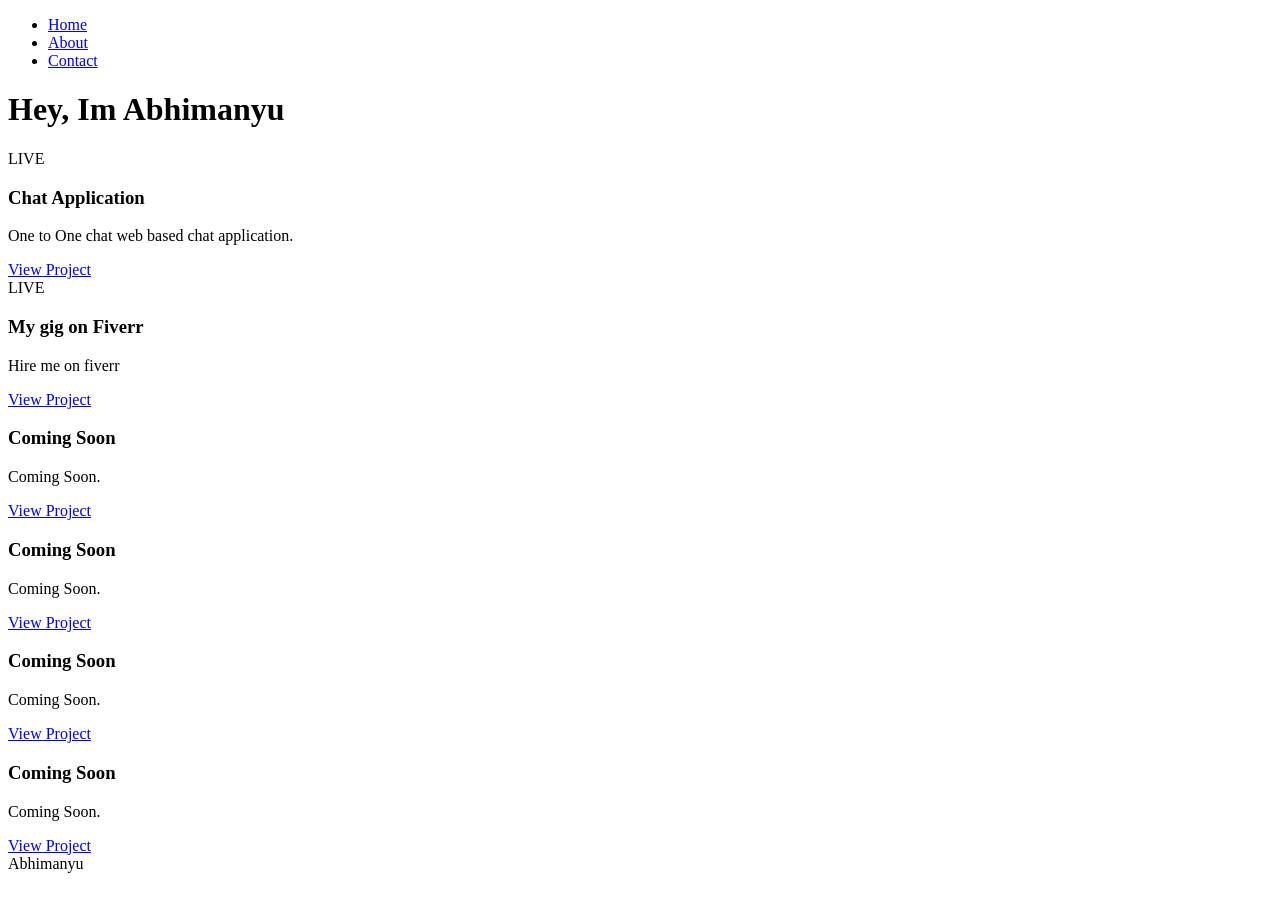
==== index.html @ e4839115 "Update index.html" ====
<!DOCTYPE html>
<html lang="en">
<head>
    <meta charset="UTF-8">
    <meta name="viewport" content="width=device-width, initial-scale=1.0">
    <title>My Portfolio</title>
    <link rel="stylesheet" href="style.css">
    <link rel="icon" type="image/png" href="https://raw.githubusercontent.com/kameno22/kameno22.github.io/refs/heads/main/resources/favicon.png">
</head>
<body>

    <div class="main-background-image-container"></div>
    <div id="starry-background"></div>

    <nav class="floating-navbar">
        <ul>
            <li><a href="index.html" class="active">Home</a></li>
            <li><a href="about.html">About</a></li>
            <li><a href="contact.html">Contact</a></li>
        </ul>
    </nav>

    <div class="page-wrapper">
        <header>
            <h1>Hey, Im <span class="title-name">Abhimanyu</span></h1>
        </header>

        <div class="cards-container">
            <div class="card">
                <div class="live-indicator">LIVE</div>
                <h3>Chat Application</h3>
                <p>One to One chat web based chat application.</p>
                <a href="https://conecta-tpg1.onrender.com/" target="_blank" rel="noopener noreferrer">View Project</a>
            </div>
            <div class="card">
                <div class="live-indicator">LIVE</div>
                <h3>My gig on Fiverr</h3>
                <p>Hire me on fiverr</p>
                <a href="https://www.fiverr.com/s/8z8QyAg" target="_blank" rel="noopener noreferrer">View Project</a>
            </div>
            <div class="card">
              <!-- <div class="live-indicator">LIVE</div> -->  
                <h3>Coming Soon</h3>
                <p>Coming Soon.</p>
                <a href="#" target="_blank" rel="noopener noreferrer">View Project</a>
            </div>
            <div class="card">
                <!-- <div class="live-indicator">LIVE</div> -->
                <h3>Coming Soon</h3>
                <p>Coming Soon.</p>
                <a href="#" target="_blank" rel="noopener noreferrer">View Project</a>
            </div>
            <div class="card">
                <!-- <div class="live-indicator">LIVE</div> -->
                <h3>Coming Soon</h3>
                <p>Coming Soon.</p>
                <a href="#" target="_blank" rel="noopener noreferrer">View Project</a>
            </div>
            <!-- <div class="live-indicator">LIVE</div> -->
            <div class="card">
                <h3>Coming Soon</h3>
                <p>Coming Soon.</p>
                <a href="#" target="_blank" rel="noopener noreferrer">View Project</a>
            </div>
        </div>
    </div> <div class="signature">Abhimanyu</div>

    <script src="script.js" defer></script>
</body>
</html>
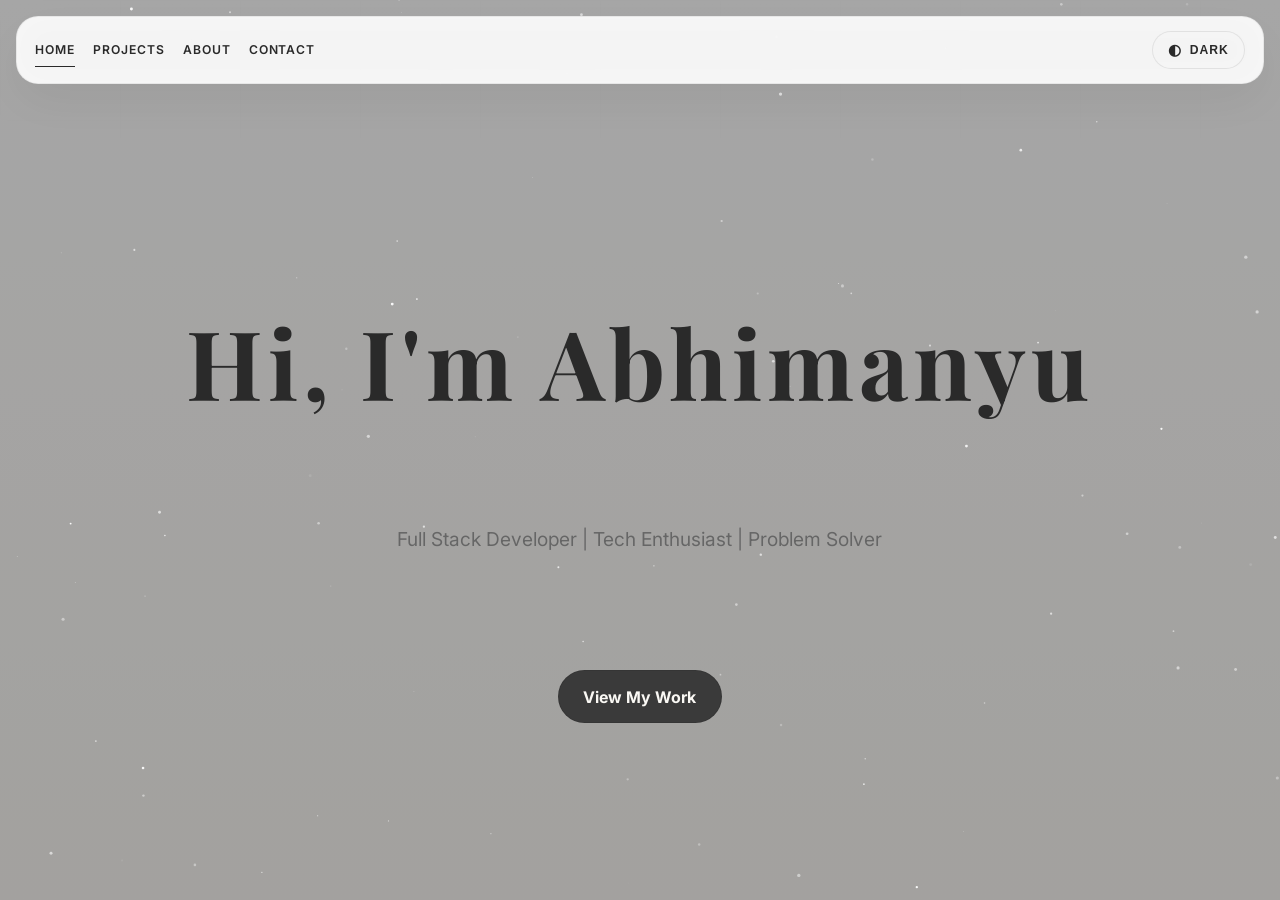
==== commit 8ce6bedc: "ui revamp" ====
--- a/index.html
+++ b/index.html
@@ -3,68 +3,48 @@
 <head>
     <meta charset="UTF-8">
     <meta name="viewport" content="width=device-width, initial-scale=1.0">
-    <title>My Portfolio</title>
+    <title>Home</title>
     <link rel="stylesheet" href="style.css">
     <link rel="icon" type="image/png" href="https://raw.githubusercontent.com/kameno22/kameno22.github.io/refs/heads/main/resources/favicon.png">
 </head>
 <body>
+    <canvas id="starCanvas"></canvas>
 
-    <div class="main-background-image-container"></div>
-    <div id="starry-background"></div>
+    <button class="hamburger-menu" id="hamburgerBtn" aria-label="Toggle menu" aria-expanded="false">
+        <span></span>
+        <span></span>
+        <span></span>
+    </button>
 
-    <nav class="floating-navbar">
-        <ul>
+    <div class="sidebar-overlay" id="sidebarOverlay"></div>
+
+    <nav class="floating-navbar" id="sidebarDrawer">
+        <ul class="navbar-links" id="navbarLinks">
             <li><a href="index.html" class="active">Home</a></li>
+            <li><a href="project.html">Projects</a></li>
             <li><a href="about.html">About</a></li>
             <li><a href="contact.html">Contact</a></li>
         </ul>
+        <button class="theme-toggle" type="button" data-theme-toggle aria-pressed="false">
+            <span class="theme-toggle-icon">◐</span>
+            <span data-theme-label>Light</span>
+        </button>
     </nav>
 
-    <div class="page-wrapper">
-        <header>
-            <h1>Hey, Im <span class="title-name">Abhimanyu</span></h1>
+    <div class="container">
+        <header class="hero-header">
+            <h1>Hi, I'm <span class="accent">Abhimanyu</span></h1>
+            <p>Full Stack Developer | Tech Enthusiast | Problem Solver</p>
+            <a href="project.html" class="cta-button">View My Work</a>
         </header>
 
-        <div class="cards-container">
-            <div class="card">
-                <div class="live-indicator">LIVE</div>
-                <h3>Chat Application</h3>
-                <p>One to One chat web based chat application.</p>
-                <a href="https://conecta-tpg1.onrender.com/" target="_blank" rel="noopener noreferrer">View Project</a>
-            </div>
-            <div class="card">
-                <div class="live-indicator">LIVE</div>
-                <h3>My gig on Fiverr</h3>
-                <p>Hire me on fiverr</p>
-                <a href="https://www.fiverr.com/s/8z8QyAg" target="_blank" rel="noopener noreferrer">View Project</a>
-            </div>
-            <div class="card">
-              <!-- <div class="live-indicator">LIVE</div> -->  
-                <h3>Coming Soon</h3>
-                <p>Coming Soon.</p>
-                <a href="#" target="_blank" rel="noopener noreferrer">View Project</a>
-            </div>
-            <div class="card">
-                <!-- <div class="live-indicator">LIVE</div> -->
-                <h3>Coming Soon</h3>
-                <p>Coming Soon.</p>
-                <a href="#" target="_blank" rel="noopener noreferrer">View Project</a>
-            </div>
-            <div class="card">
-                <!-- <div class="live-indicator">LIVE</div> -->
-                <h3>Coming Soon</h3>
-                <p>Coming Soon.</p>
-                <a href="#" target="_blank" rel="noopener noreferrer">View Project</a>
-            </div>
-            <!-- <div class="live-indicator">LIVE</div> -->
-            <div class="card">
-                <h3>Coming Soon</h3>
-                <p>Coming Soon.</p>
-                <a href="#" target="_blank" rel="noopener noreferrer">View Project</a>
-            </div>
-        </div>
-    </div> <div class="signature">Abhimanyu</div>
 
-    <script src="script.js" defer></script>
+    </div>
+
+    <footer>
+        <p>&copy; 2026 Abhimanyu. All rights reserved.</p>
+    </footer>
+
+    <script src="script.js"></script>
 </body>
 </html>
--- a/style.css
+++ b/style.css
@@ -0,0 +1,734 @@
+@import url('https://fonts.googleapis.com/css2?family=Playfair+Display:wght@500;600;700&family=Inter:wght@300;400;500;600;700&display=swap');
+
+:root {
+    --bg-primary: #000000;
+    --bg-secondary: #090909;
+    --surface-primary: rgba(255, 255, 255, 0.05);
+    --surface-secondary: rgba(255, 255, 255, 0.08);
+    --text-primary: #f7f7f7;
+    --text-secondary: #b8b8b8;
+    --border-color: rgba(255, 255, 255, 0.12);
+    --shadow-color: rgba(0, 0, 0, 0.38);
+    --accent-primary: #ffffff;
+    --accent-secondary: #d9d9d9;
+    --navbar-bg: rgba(8, 8, 8, 0.78);
+    --navbar-border: rgba(255, 255, 255, 0.14);
+    --star-color: rgba(255, 255, 255, 0.92);
+}
+
+body.theme-light {
+    --bg-primary: #faf8f4;
+    --bg-secondary: #ffffff;
+    --surface-primary: rgba(0, 0, 0, 0.04);
+    --surface-secondary: rgba(0, 0, 0, 0.06);
+    --text-primary: #2a2a2a;
+    --text-secondary: #666666;
+    --border-color: rgba(0, 0, 0, 0.08);
+    --shadow-color: rgba(0, 0, 0, 0.06);
+    --accent-primary: #3a3a3a;
+    --accent-secondary: #5a5a5a;
+    --navbar-bg: rgba(255, 255, 255, 0.92);
+    --navbar-border: rgba(0, 0, 0, 0.06);
+    --star-color: rgba(100, 100, 100, 0.5);
+}
+
+* {
+    box-sizing: border-box;
+    margin: 0;
+    padding: 0;
+}
+
+html {
+    scroll-behavior: smooth;
+}
+
+body {
+    min-height: 100vh;
+    overflow-x: hidden;
+    background:
+        radial-gradient(circle at 18% 18%, rgba(255, 255, 255, 0.06), transparent 26%),
+        radial-gradient(circle at 82% 12%, rgba(255, 255, 255, 0.05), transparent 22%),
+        linear-gradient(180deg, var(--bg-secondary), var(--bg-primary));
+    color: var(--text-primary);
+    font-family: 'Inter', -apple-system, BlinkMacSystemFont, 'Segoe UI', sans-serif;
+    position: relative;
+    transition: background-color 0.35s ease, color 0.35s ease;
+    display: flex;
+    flex-direction: column;
+    animation: siteFadeInBlur 0.7s ease both;
+}
+
+body::before {
+    content: '';
+    position: fixed;
+    inset: 0;
+    background-image: linear-gradient(rgba(255, 255, 255, 0.02) 1px, transparent 1px), linear-gradient(90deg, rgba(255, 255, 255, 0.02) 1px, transparent 1px);
+    background-size: 120px 120px;
+    mask-image: linear-gradient(to bottom, rgba(0, 0, 0, 0.55), transparent 80%);
+    pointer-events: none;
+    z-index: 0;
+}
+
+body.page-fade-out {
+    opacity: 0.92;
+}
+
+canvas#starCanvas {
+    position: fixed;
+    inset: 0;
+    width: 100%;
+    height: 100%;
+    display: block;
+    z-index: 1;
+    pointer-events: none;
+}
+
+.container,
+footer {
+    position: relative;
+    z-index: 2;
+}
+
+.floating-navbar {
+    position: fixed;
+    top: 16px;
+    left: 16px;
+    right: 16px;
+    width: calc(100% - 32px);
+    z-index: 20;
+    display: flex;
+    align-items: center;
+    justify-content: space-between;
+    gap: 16px;
+    padding: 14px 18px;
+    border-radius: 22px;
+    background: var(--navbar-bg);
+    border: 1px solid var(--navbar-border);
+    backdrop-filter: blur(18px);
+    -webkit-backdrop-filter: blur(18px);
+    box-shadow: 0 18px 50px var(--shadow-color);
+}
+
+.hamburger-menu {
+    position: fixed;
+    top: 16px;
+    left: 16px;
+    z-index: 25;
+    display: none;
+    flex-direction: column;
+    gap: 5px;
+    background: none;
+    border: none;
+    cursor: pointer;
+    padding: 8px;
+    align-items: center;
+    justify-content: center;
+}
+
+.hamburger-menu span {
+    width: 24px;
+    height: 2px;
+    background: var(--text-primary);
+    border-radius: 2px;
+    transition: all 0.3s ease;
+    display: block;
+}
+
+.hamburger-menu.active span:nth-child(1) {
+    transform: rotate(45deg) translate(8px, 8px);
+}
+
+.hamburger-menu.active span:nth-child(2) {
+    opacity: 0;
+}
+
+.hamburger-menu.active span:nth-child(3) {
+    transform: rotate(-45deg) translate(8px, -8px);
+}
+
+.sidebar-overlay {
+    display: none;
+    position: fixed;
+    top: 0;
+    left: 0;
+    right: 0;
+    bottom: 0;
+    background: rgba(0, 0, 0, 0.5);
+    z-index: 15;
+    opacity: 0;
+    pointer-events: none;
+    transition: opacity 0.3s ease;
+}
+
+.sidebar-overlay.active {
+    opacity: 1;
+    pointer-events: auto;
+}
+
+.navbar-links {
+    list-style: none;
+    display: flex;
+    align-items: center;
+    gap: 18px;
+    flex-wrap: wrap;
+}
+
+.floating-navbar a,
+.theme-toggle {
+    color: var(--text-primary);
+    text-decoration: none;
+    text-transform: uppercase;
+    letter-spacing: 0.08em;
+    font-size: 0.76rem;
+    font-weight: 600;
+}
+
+.floating-navbar a {
+    position: relative;
+    display: inline-flex;
+    align-items: center;
+    padding: 0.45rem 0;
+}
+
+.floating-navbar a::after {
+    content: '';
+    position: absolute;
+    left: 0;
+    bottom: -2px;
+    width: 100%;
+    height: 1px;
+    transform: scaleX(0);
+    transform-origin: left;
+    background: currentColor;
+    transition: transform 0.2s ease;
+}
+
+.floating-navbar a.active::after {
+    transform: scaleX(1);
+}
+
+.floating-navbar a:hover {
+    color: var(--accent-secondary);
+}
+
+.floating-navbar a:hover::after {
+    transform: scaleX(1);
+}
+
+.theme-toggle {
+    display: inline-flex;
+    align-items: center;
+    gap: 0.5rem;
+    border: 1px solid var(--border-color);
+    border-radius: 999px;
+    padding: 0.65rem 0.95rem;
+    background: rgba(255, 255, 255, 0.05);
+    cursor: pointer;
+    white-space: nowrap;
+}
+
+.theme-toggle-icon {
+    font-size: 0.95rem;
+    line-height: 1;
+}
+
+.container {
+    width: min(1180px, calc(100% - 32px));
+    margin: 0 auto;
+    flex: 1;
+}
+
+header {
+    min-height: 100vh;
+    display: grid;
+    place-items: center;
+    text-align: center;
+    padding: 6.5rem 0 4rem;
+}
+
+/* Reduce header height for about/contact pages */
+header:not(.hero-header) {
+    min-height: auto;
+    padding: 3rem 0 2rem;
+}
+
+/* Keep full-height hero on home page */
+header.hero-header {
+    min-height: 100vh;
+    padding: 6.5rem 0 4rem;
+}
+
+header.hero-header h1,
+header.hero-header p,
+header.hero-header .cta-button,
+.about-content h2,
+.about-content p,
+.contact-links .contact-link {
+    opacity: 0;
+    animation: liftUp 0.75s cubic-bezier(0.34, 1.56, 0.64, 1) both;
+}
+
+header.hero-header h1 {
+    animation-delay: 0.12s;
+}
+
+header.hero-header p {
+    animation-delay: 0.28s;
+}
+
+header.hero-header .cta-button {
+    animation-delay: 0.44s;
+}
+
+.about-content h2 {
+    animation-delay: 0.12s;
+}
+
+.about-content p:nth-of-type(1) {
+    animation-delay: 0.24s;
+}
+
+.about-content p:nth-of-type(2) {
+    animation-delay: 0.36s;
+}
+
+.about-content p:nth-of-type(3) {
+    animation-delay: 0.48s;
+}
+
+.contact-links .contact-link:nth-child(1) {
+    animation-delay: 0.12s;
+}
+
+.contact-links .contact-link:nth-child(2) {
+    animation-delay: 0.24s;
+}
+
+.contact-links .contact-link:nth-child(3) {
+    animation-delay: 0.36s;
+}
+
+/* Projects page animations */
+header:not(.hero-header) h1,
+header:not(.hero-header) p,
+.projects-grid .project-card {
+    opacity: 0;
+    animation: liftUp 0.75s cubic-bezier(0.34, 1.56, 0.64, 1) both;
+}
+
+header:not(.hero-header) h1 {
+    animation-delay: 0.12s;
+}
+
+header:not(.hero-header) p {
+    animation-delay: 0.28s;
+}
+
+.projects-grid .project-card:nth-child(1) {
+    animation-delay: 0.12s;
+}
+
+.projects-grid .project-card:nth-child(2) {
+    animation-delay: 0.24s;
+}
+
+.projects-grid .project-card:nth-child(3) {
+    animation-delay: 0.36s;
+}
+
+header h1 {
+    font-family: 'Playfair Display', serif;
+    font-size: clamp(3rem, 8vw, 6rem);
+    line-height: 0.96;
+    letter-spacing: 0.05em;
+    margin-bottom: 0;
+}
+
+/* Hero header specific styles */
+header.hero-header h1 {
+    margin-bottom: -18rem;
+}
+
+.accent {
+    font-weight: 700;
+}
+
+header p {
+    max-width: 40rem;
+    margin: 0 auto 0.5rem;
+    color: var(--text-secondary);
+    font-size: clamp(1rem, 1.8vw, 1.2rem);
+    line-height: 1.7;
+}
+
+/* Hero header specific styles */
+header.hero-header p {
+    margin: 0 auto -12rem;
+}
+
+.cta-button {
+    display: inline-flex;
+    align-items: center;
+    justify-content: center;
+    padding: 0.95rem 1.55rem;
+    border-radius: 999px;
+    border: 1px solid var(--border-color);
+    background: var(--accent-primary);
+    color: var(--bg-primary);
+    text-decoration: none;
+    font-weight: 700;
+    transition: transform 0.2s ease, box-shadow 0.2s ease, background 0.2s ease, color 0.2s ease;
+}
+
+.cta-button:hover {
+    transform: translateY(-2px);
+    box-shadow: 0 16px 34px var(--shadow-color);
+    background: transparent;
+    color: var(--text-primary);
+}
+
+.main-content {
+    padding: 0 0 2rem;
+}
+
+.section {
+    margin-bottom: 3rem;
+    animation: fadeInUp 0.55s ease both;
+}
+
+.section h2 {
+    font-family: 'Playfair Display', serif;
+    font-size: clamp(2rem, 4vw, 3.2rem);
+    letter-spacing: -0.04em;
+    margin-bottom: 2rem;
+    text-align: center;
+}
+
+.projects-grid,
+.contact-links {
+    display: grid;
+    gap: 1.2rem;
+    grid-template-columns: repeat(auto-fit, minmax(240px, 1fr));
+}
+
+.contact-links {
+    margin-top: 7.5rem;
+}
+
+.contact-link,
+.about-panel {
+    background: var(--surface-primary);
+    border: 1px solid var(--border-color);
+    border-radius: 22px;
+    padding: 1.5rem;
+    backdrop-filter: blur(18px);
+    -webkit-backdrop-filter: blur(18px);
+    box-shadow: 0 18px 40px var(--shadow-color);
+    transition: transform 0.3s cubic-bezier(0.34, 1.56, 0.64, 1), border-color 0.3s ease, background 0.3s ease, box-shadow 0.3s ease;
+    will-change: transform;
+}
+
+.project-card {
+    background: var(--surface-primary);
+    border: 1px solid var(--border-color);
+    border-radius: 22px;
+    padding: 1.5rem;
+    backdrop-filter: blur(18px);
+    -webkit-backdrop-filter: blur(18px);
+    box-shadow: 0 18px 40px var(--shadow-color);
+    transition: transform 0.3s cubic-bezier(0.34, 1.56, 0.64, 1), border-color 0.3s ease, background 0.3s ease, box-shadow 0.3s ease;
+    will-change: transform;
+    display: grid;
+    gap: 1rem;
+    text-decoration: none;
+    color: inherit;
+}
+
+.projects-grid .project-card:hover,
+.projects-grid .project-card:focus-visible,
+.contact-links .contact-link:hover,
+.contact-links .contact-link:focus-visible {
+    transform: translateY(-9px) scale(1.01);
+    border-color: rgba(255, 255, 255, 0.24);
+    background: var(--surface-secondary);
+    box-shadow: 0 28px 60px var(--shadow-color);
+}
+
+.project-card h3,
+.contact-link h3,
+.about-panel h3 {
+    font-size: 1.2rem;
+    margin-bottom: 0.7rem;
+}
+
+.project-card p,
+.contact-link p,
+.about-panel p {
+    color: var(--text-secondary);
+    line-height: 1.75;
+}
+
+.view-btn {
+    display: inline-flex;
+    margin-top: 0.5rem;
+    color: var(--text-primary);
+    font-weight: 600;
+    cursor: pointer;
+}
+
+.view-btn::after {
+    content: ' →';
+}
+
+.about-content {
+    display: grid;
+    gap: 1rem;
+    max-width: 42rem;
+    margin: 4rem auto 0;
+}
+
+.contact-link {
+    text-decoration: none;
+    color: var(--text-primary);
+    display: grid;
+    gap: 0.9rem;
+    justify-items: center;
+    text-align: center;
+}
+
+.contact-link svg {
+    width: 2.5rem;
+    height: 2.5rem;
+}
+
+.contact-icon {
+    width: 2.5rem;
+    height: 2.5rem;
+    object-fit: cover;
+    display: block;
+}
+
+footer {
+    width: min(1180px, calc(100% - 32px));
+    margin: 0 auto;
+    padding: 1.5rem 0 2.5rem;
+    color: var(--text-secondary);
+    text-align: center;
+    border-top: 1px solid var(--border-color);
+}
+
+/* Hide footer on home page (when only hero-header exists) */
+.container:has(> header.hero-header:only-child) ~ footer {
+    display: none;
+}
+
+/* Ensure home page fits exactly in viewport */
+.container:has(> header.hero-header:only-child) {
+    height: 100vh;
+    display: flex;
+    align-items: center;
+    justify-content: center;
+}
+
+.page-wrapper {
+    width: 100%;
+    display: flex;
+    flex-direction: column;
+    align-items: center;
+    opacity: 0;
+    animation: pageWrapperFadeSlideIn 0.5s ease-out forwards;
+}
+
+body.page-fade-out .page-wrapper {
+    animation: pageWrapperFadeSlideOut 0.35s ease-in forwards;
+}
+
+@keyframes pageWrapperFadeSlideIn {
+    from {
+        opacity: 0;
+        transform: translateY(25px);
+    }
+
+    to {
+        opacity: 1;
+        transform: translateY(0);
+    }
+}
+
+@keyframes pageWrapperFadeSlideOut {
+    from {
+        opacity: 1;
+        transform: translateY(0);
+    }
+
+    to {
+        opacity: 0;
+        transform: translateY(-25px);
+    }
+}
+
+@keyframes fadeInUp {
+    from {
+        opacity: 0;
+        transform: translateY(18px);
+        filter: blur(8px);
+    }
+
+    to {
+        opacity: 1;
+        transform: translateY(0);
+        filter: blur(0);
+    }
+}
+
+@keyframes textReveal {
+    from {
+        opacity: 0;
+        transform: translateY(14px);
+        filter: blur(6px);
+    }
+
+    to {
+        opacity: 1;
+        transform: translateY(0);
+        filter: blur(0);
+    }
+}
+
+@keyframes liftUp {
+    from {
+        opacity: 0;
+        transform: translateY(48px);
+        filter: blur(8px);
+    }
+
+    to {
+        opacity: 1;
+        transform: translateY(0);
+        filter: blur(0);
+    }
+}
+
+@keyframes siteFadeInBlur {
+    from {
+        opacity: 0;
+        filter: blur(10px);
+    }
+
+    to {
+        opacity: 1;
+        filter: blur(0);
+    }
+}
+
+@media (max-width: 900px) {
+    .floating-navbar {
+        padding: 12px 14px;
+    }
+
+    .navbar-links {
+        gap: 12px;
+    }
+
+    .theme-toggle {
+        padding: 0.6rem 0.8rem;
+    }
+}
+
+@media (max-width: 640px) {
+    .hamburger-menu {
+        display: flex;
+    }
+
+    .sidebar-overlay {
+        display: block;
+    }
+
+    .floating-navbar {
+        top: 0;
+        left: -100%;
+        right: auto;
+        width: min(280px, 86vw);
+        height: 100vh;
+        border-radius: 0;
+        border: none;
+        border-right: 1px solid var(--border-color);
+        background: var(--bg-primary);
+        box-shadow: 0 18px 50px var(--shadow-color);
+        display: flex;
+        flex-direction: column;
+        align-items: stretch;
+        justify-content: flex-start;
+        gap: 0;
+        padding: 80px 0 2rem;
+        transition: left 0.3s ease;
+    }
+
+    .floating-navbar.active {
+        left: 0;
+    }
+
+    .navbar-links {
+        width: 100%;
+        flex-direction: column;
+        align-items: stretch;
+        gap: 0;
+        flex: 1;
+    }
+
+    .navbar-links li {
+        border-bottom: 1px solid var(--border-color);
+    }
+
+    .floating-navbar a {
+        display: block;
+        width: 100%;
+        padding: 1rem 1.5rem;
+    }
+
+    .floating-navbar a::after {
+        bottom: 0;
+        height: 2px;
+        background: var(--accent-primary);
+    }
+
+    .floating-navbar a:hover {
+        background: rgba(255, 255, 255, 0.05);
+    }
+
+    .theme-toggle {
+        margin: auto 1.5rem 0;
+        width: calc(100% - 3rem);
+        justify-content: center;
+    }
+
+    header {
+        min-height: auto;
+        padding: 8.5rem 0 3rem;
+    }
+
+    .main-content {
+        padding-bottom: 3rem;
+    }
+
+    .projects-grid,
+    .contact-links {
+        grid-template-columns: 1fr;
+    }
+
+    .project-card,
+    .contact-link,
+    .about-panel {
+        padding: 1.25rem;
+        border-radius: 18px;
+    }
+}
+
+@media (prefers-reduced-motion: reduce) {
+    * {
+        scroll-behavior: auto !important;
+        animation-duration: 0.01ms !important;
+        animation-iteration-count: 1 !important;
+        transition-duration: 0.01ms !important;
+    }
+}
